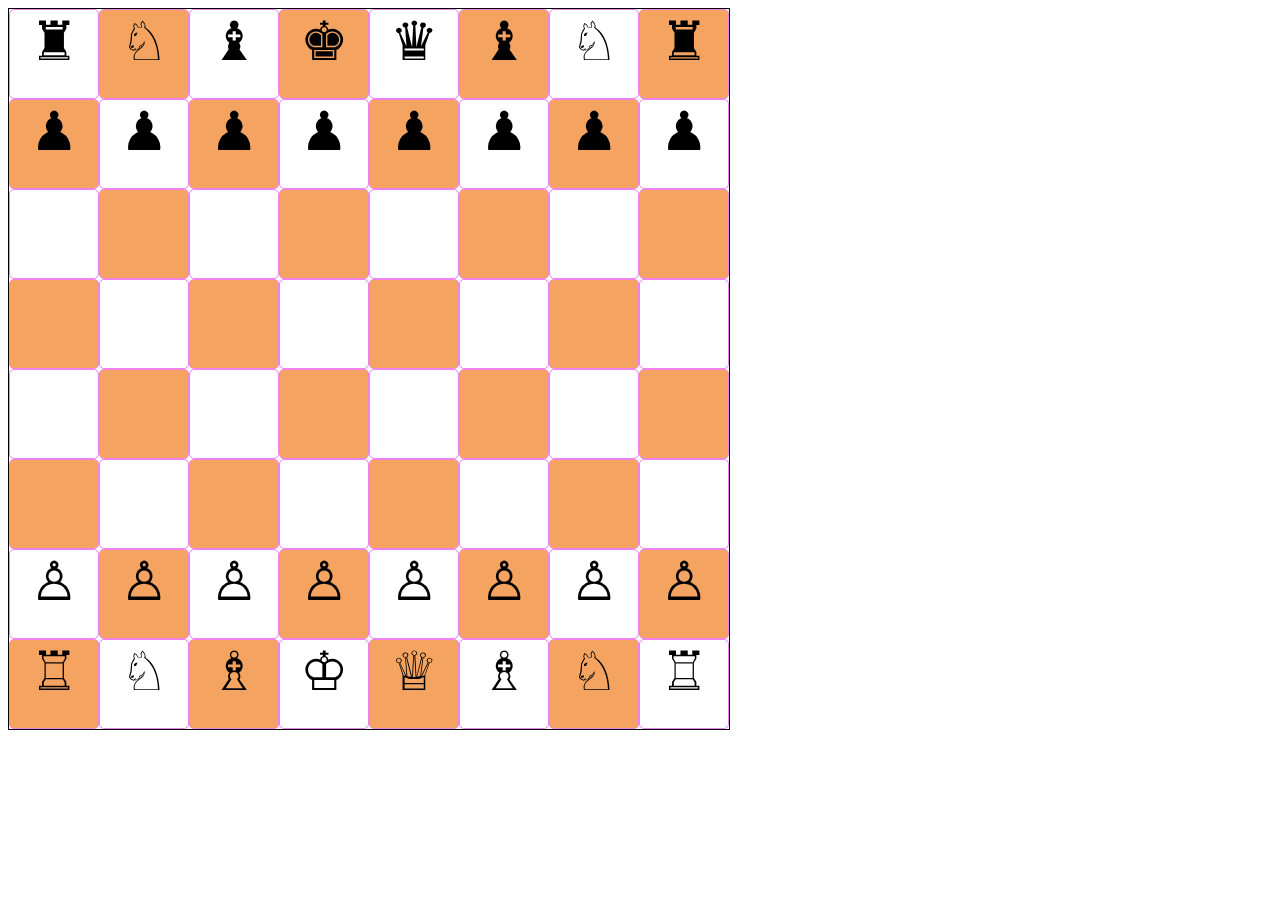
==== chessboard.html @ 4f131a37 "update" ====
<!DOCTYPE html>
<html lang="en">
<head>
    
    <link rel="stylesheet" href="chessboard.css">
    <meta charset="UTF-8">
    <meta http-equiv="X-UA-Compatible" content="IE=edge">
    <meta name="viewport" content="width=device-width, initial-scale=1.0">
    <title>Document</title>
</head>
<body>
    <div class="board"> 
        <div class="r1">
            <div id="white"> &#9820; </div>
            <div id="black"> &#9816; </div>
            <div id="white"> &#9821; </div>
            <div id="black"> &#9818; </div>
            <div id="white"> &#9819; </div>
            <div id="black"> &#9821; </div>
            <div id="white"> &#9816; </div>
            <div id="black"> &#9820; </div>           
             </div>
        <div class="r2">
            <div id="black"> &#9823; </div>
            <div id="white"> &#9823; </div>
            <div id="black"> &#9823; </div>
            <div id="white"> &#9823; </div>
            <div id="black"> &#9823; </div>
            <div id="white"> &#9823; </div>
            <div id="black"> &#9823; </div>           
            <div id="white"> &#9823; </div>
             </div>
             <div class="r3">
                <div id="white"> </div>
                <div id="black"> </div>
                <div id="white"> </div>
                <div id="black"> </div>
                <div id="white"> </div>
                <div id="black"> </div>
                <div id="white"> </div>
                <div id="black"> </div>           
                 </div>
                 <div class="r4">
                    <div id="black"> </div>
                    <div id="white"> </div>
                    <div id="black"> </div>
                    <div id="white"> </div>
                    <div id="black"> </div>
                    <div id="white"> </div>
                    <div id="black"> </div>           
                    <div id="white"> </div>
                     </div>
                     <div class="r5">
                        <div id="white"> </div>
                        <div id="black"> </div>
                        <div id="white"> </div>
                        <div id="black"> </div>
                        <div id="white"> </div>
                        <div id="black"> </div>
                        <div id="white"> </div>
                        <div id="black"> </div>           
                         </div>
                         <div class="r6">
                            <div id="black"> </div>
                            <div id="white"> </div>
                            <div id="black"> </div>
                            <div id="white"> </div>
                            <div id="black"> </div>
                            <div id="white"> </div>
                            <div id="black"> </div>           
                            <div id="white"> </div>
                             </div>
                             <div class="r7">
                                <div id="white"> &#9817; </div>
                                <div id="black"> &#9817; </div>
                                <div id="white"> &#9817; </div>
                                <div id="black"> &#9817; </div>
                                <div id="white"> &#9817; </div>
                                <div id="black"> &#9817; </div>
                                <div id="white"> &#9817; </div>
                                <div id="black"> &#9817; </div>           
                                 </div>
                                 <div class="r8">
                                    <div id="black"> &#9814; </div>
                                    <div id="white"> &#9816; </div>
                                    <div id="black"> &#9815; </div>
                                    <div id="white"> &#9812; </div>
                                    <div id="black"> &#9813; </div>
                                    <div id="white"> &#9815; </div>
                                    <div id="black"> &#9816; </div>           
                                        <div id="white"> &#9814; </div>
                                     </div>
                         
    </div>
</body>
</html>
---- chessboard.css ----
.board{
    display: flex;
    border:1px solid;
    height: 80vh;
    width: 80vh;
    flex-direction: column;
}
.r1,.r2,.r3,.r4,.r5,.r6,.r7,.r8{
    display: flex;
    height: 100%;
    text-align: center;
    font-size:6vh;
}
#black, #white{
    width: 100%;
    border: 1px solid violet;
    border-radius: 5px;
}
#black {
    background-color:sandybrown;
}
#white {
    background-color: white;
}
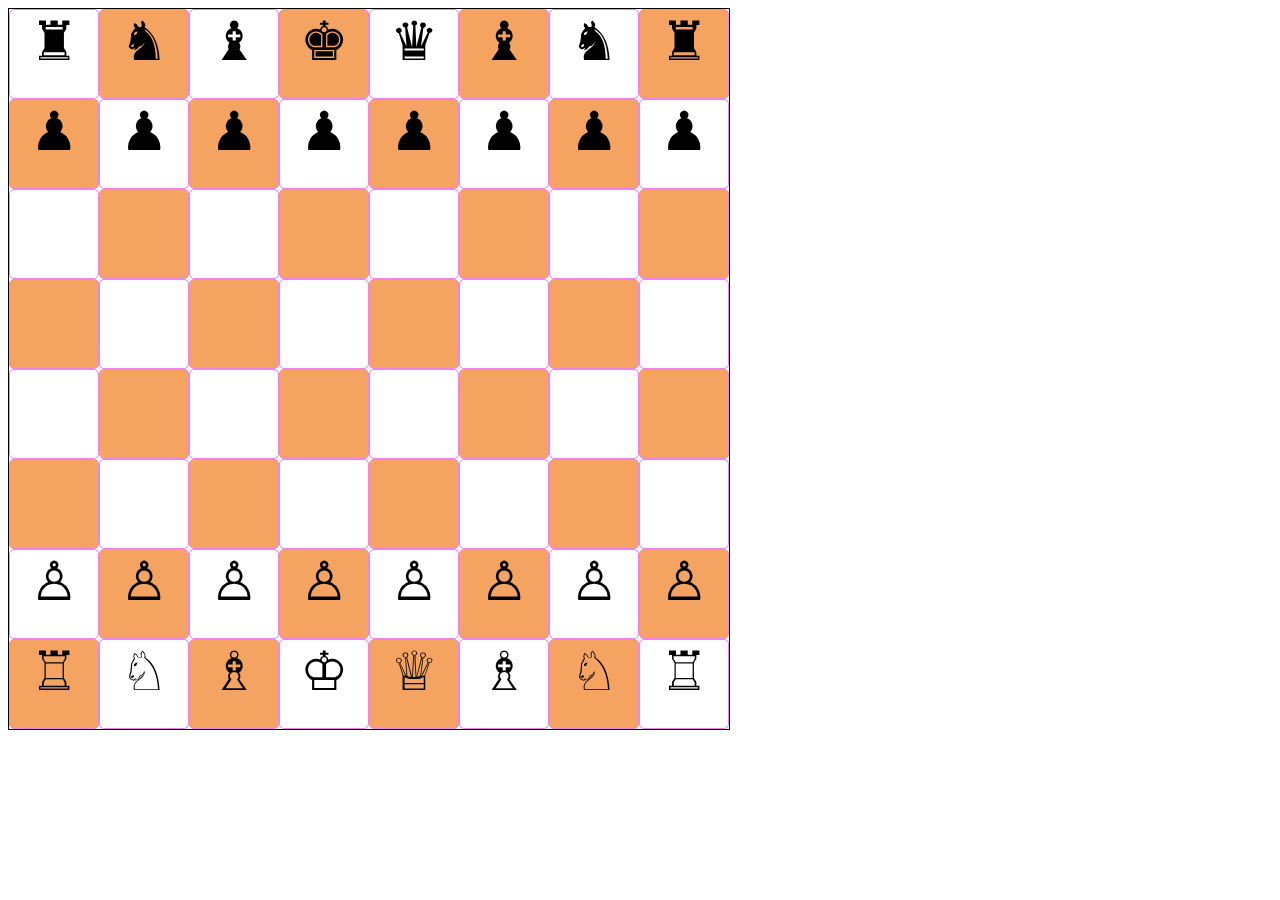
==== commit b3237d9d: "updated" ====
--- a/chessboard.html
+++ b/chessboard.html
@@ -12,12 +12,12 @@
     <div class="board"> 
         <div class="r1">
             <div id="white"> &#9820; </div>
-            <div id="black"> &#9816; </div>
+            <div id="black"> &#9822; </div>
             <div id="white"> &#9821; </div>
             <div id="black"> &#9818; </div>
             <div id="white"> &#9819; </div>
             <div id="black"> &#9821; </div>
-            <div id="white"> &#9816; </div>
+            <div id="white"> &#9822; </div>
             <div id="black"> &#9820; </div>           
              </div>
         <div class="r2">
